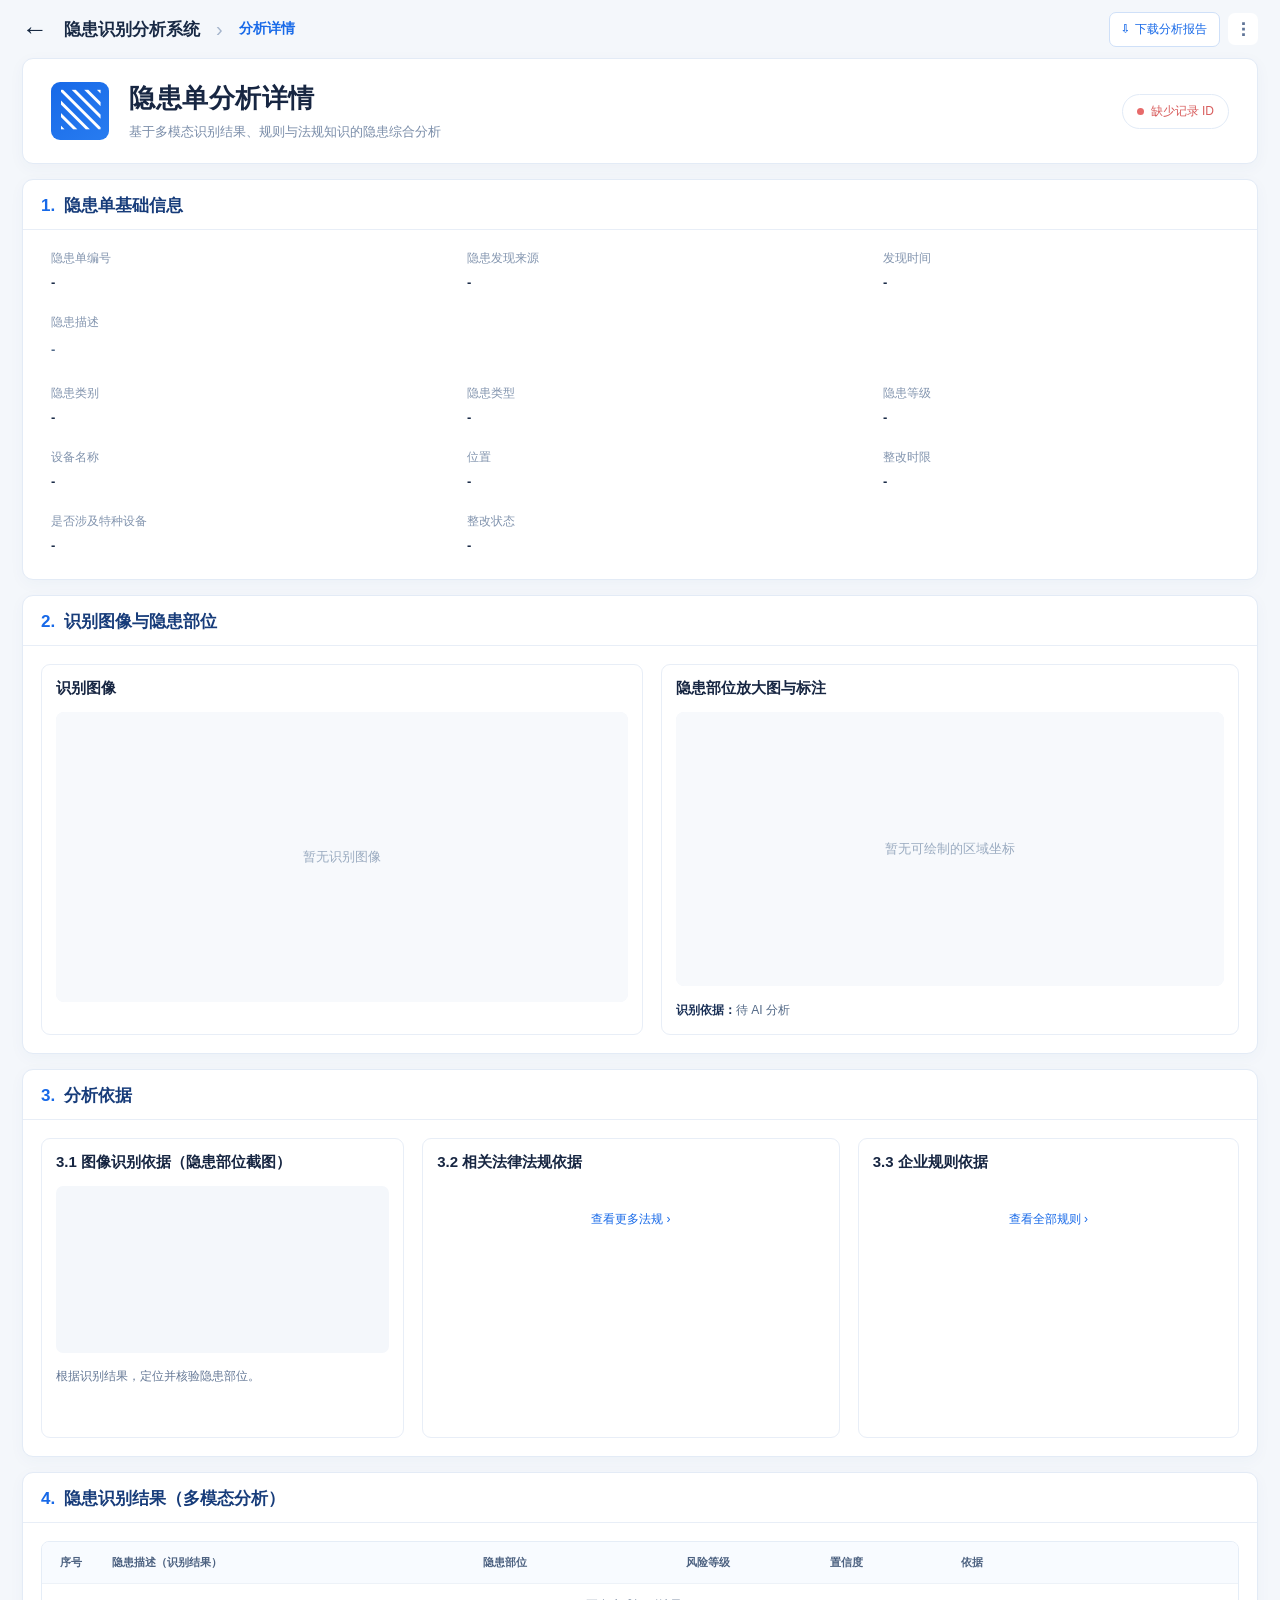
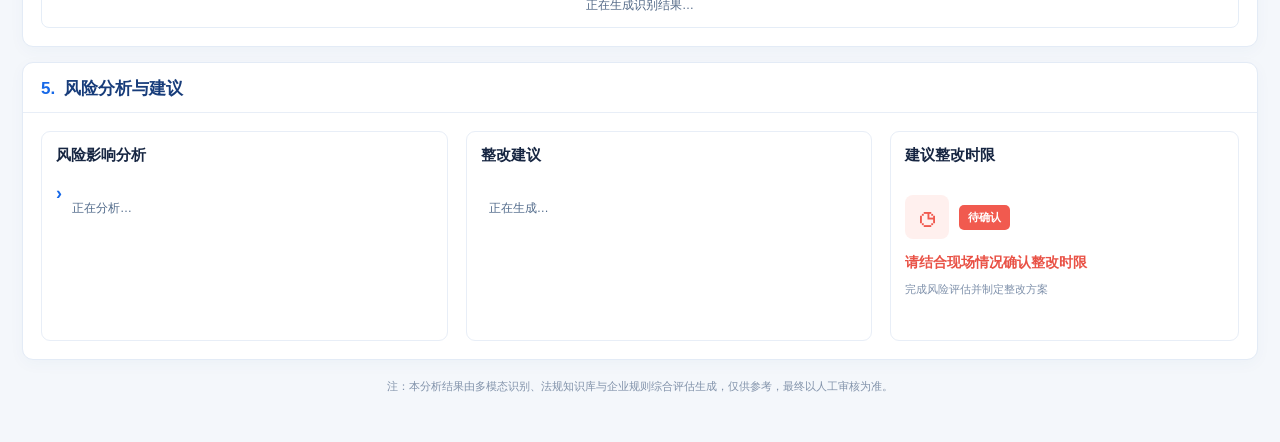
==== hazard-identification/test/frontend/analysis.html @ 9e6399e6 "feat: implement hazard detail analysis API v2" ====
<!doctype html>
<html lang="zh-CN">
  <head>
    <meta charset="UTF-8" />
    <meta name="viewport" content="width=device-width, initial-scale=1.0" />
    <title>隐患单分析详情</title>
    <link rel="stylesheet" href="./style.css?v=detail-design-3" />
  </head>
  <body class="analysis-page-body detail-design-body">
    <div class="detail-app-shell">
      <header class="detail-topbar">
        <div class="detail-breadcrumb">
          <a id="backToList" class="detail-back-link" href="./index.html" aria-label="返回隐患列表">←</a>
          <strong>隐患识别分析系统</strong>
          <span>›</span>
          <b>分析详情</b>
        </div>
        <div class="detail-top-actions">
          <button id="downloadReport" class="download-button" type="button">⇩&nbsp; 下载分析报告</button>
          <button class="more-button" type="button" aria-label="更多操作">⋮</button>
        </div>
      </header>

      <main class="detail-page-main">
        <section class="detail-hero">
          <div class="detail-hero-icon">▧</div>
          <div>
            <h1>隐患单分析详情</h1>
            <p>基于多模态识别结果、规则与法规知识的隐患综合分析</p>
          </div>
          <div id="serviceStatus" class="service-status is-loading">加载分析中</div>
        </section>

        <section class="detail-section">
          <div class="detail-section-title"><span>1.</span> 隐患单基础信息</div>
          <div class="basic-info-grid">
            <div><span>隐患单编号</span><strong id="detailRecordId">-</strong></div>
            <div><span>隐患发现来源</span><strong id="detailSource">-</strong></div>
            <div><span>发现时间</span><strong id="detailTime">-</strong></div>
            <div class="basic-info-description"><span>隐患描述</span><strong id="detailDescription">-</strong></div>
            <div><span>隐患类别</span><strong id="detailCategory">-</strong></div>
            <div><span>隐患类型</span><strong id="detailType">-</strong></div>
            <div><span>隐患等级</span><strong id="detailLevel">-</strong></div>
            <div><span>设备名称</span><strong id="detailEquipment">-</strong></div>
            <div><span>位置</span><strong id="detailLocation">-</strong></div>
            <div><span>整改时限</span><strong id="detailDeadline">-</strong></div>
            <div><span>是否涉及特种设备</span><strong id="detailSpecial">-</strong></div>
            <div><span>整改状态</span><strong id="detailStatus">-</strong></div>
          </div>
        </section>

        <section class="detail-section">
          <div class="detail-section-title"><span>2.</span> 识别图像与隐患部位</div>
          <div class="visual-evidence-layout">
            <div class="image-gallery-card">
              <div class="sub-card-title">识别图像</div>
              <div class="main-image-frame">
                <canvas id="detailMainCanvas" aria-label="隐患识别图像"></canvas>
                <div id="mainImageEmpty" class="image-empty">暂无识别图像</div>
              </div>
              <div id="detailThumbnails" class="detail-thumbnails"></div>
            </div>
            <div class="region-focus-card">
              <div class="sub-card-title">隐患部位放大图与标注</div>
              <div class="region-focus-frame">
                <canvas id="regionFocusCanvas" aria-label="隐患部位放大图"></canvas>
                <div id="regionFocusEmpty" class="image-empty">暂无可绘制的区域坐标</div>
              </div>
              <div class="evidence-caption"><b>识别依据：</b><span id="regionFocusDescription">待 AI 分析</span></div>
            </div>
          </div>
        </section>

        <section class="detail-section">
          <div class="detail-section-title"><span>3.</span> 分析依据</div>
          <div class="basis-grid">
            <div class="basis-card image-basis-card">
              <div class="sub-card-title">3.1 图像识别依据（隐患部位截图）</div>
              <div class="basis-image-frame"><canvas id="basisCanvas" aria-label="图像识别依据"></canvas></div>
              <p id="basisDescription">根据识别结果，定位并核验隐患部位。</p>
            </div>
            <div class="basis-card">
              <div class="sub-card-title">3.2 相关法律法规依据</div>
              <div id="legalBasis" class="basis-list"></div>
              <button class="basis-more-button" type="button">查看更多法规&nbsp;›</button>
            </div>
            <div class="basis-card">
              <div class="sub-card-title">3.3 企业规则依据</div>
              <div id="ruleBasis" class="basis-list"></div>
              <button class="basis-more-button" type="button">查看全部规则&nbsp;›</button>
            </div>
          </div>
        </section>

        <section class="detail-section">
          <div class="detail-section-title"><span>4.</span> 隐患识别结果（多模态分析）</div>
          <div class="result-table-wrap">
            <table class="result-table">
              <thead>
                <tr><th>序号</th><th>隐患描述（识别结果）</th><th>隐患部位</th><th>风险等级</th><th>置信度</th><th>依据</th></tr>
              </thead>
              <tbody id="findingRows"><tr><td colspan="6" class="table-empty">正在生成识别结果…</td></tr></tbody>
            </table>
            <button id="expandFindings" class="table-more-button hidden" type="button">展开全部&nbsp;（共 0 项）⌄</button>
          </div>
        </section>

        <section class="detail-section">
          <div class="detail-section-title"><span>5.</span> 风险分析与建议</div>
          <div class="risk-suggestion-grid">
            <div class="risk-card">
              <div class="sub-card-title">风险影响分析</div>
              <div id="riskAnalysisList" class="blue-bullet-list"><div class="table-empty">正在分析…</div></div>
            </div>
            <div class="risk-card">
              <div class="sub-card-title">整改建议</div>
              <div id="actionList" class="numbered-list"><div class="table-empty">正在生成…</div></div>
            </div>
            <div class="risk-card deadline-card">
              <div class="sub-card-title">建议整改时限</div>
              <div id="deadlineBadge" class="deadline-badge"><span>◷</span><b>待确认</b></div>
              <strong id="deadlineText" class="deadline-text">请结合现场情况确认整改时限</strong>
              <p id="deadlineHint">完成风险评估并制定整改方案</p>
            </div>
          </div>
        </section>

        <footer class="detail-footer">注：本分析结果由多模态识别、法规知识库与企业规则综合评估生成，仅供参考，最终以人工审核为准。</footer>
      </main>
    </div>
    <script src="./analysis.js?v=detail-design-3"></script>
  </body>
</html>
---- hazard-identification/test/frontend/style.css ----
:root {
  --blue: #1769e8;
  --blue-light: #eaf3ff;
  --text: #1b3157;
  --muted: #7c8ca6;
  --line: #e2ebf7;
  --panel: rgba(255, 255, 255, 0.94);
  --shadow: 0 14px 38px rgba(40, 89, 158, 0.1);
}

* { box-sizing: border-box; }

body {
  margin: 0;
  min-width: 1180px;
  min-height: 100vh;
  color: var(--text);
  font-family: "Microsoft YaHei", "PingFang SC", Arial, sans-serif;
  background: linear-gradient(135deg, #f5f9ff 0%, #edf4ff 48%, #f7fbff 100%);
}

button, input, textarea { font: inherit; }
button { cursor: pointer; }

.app-shell { min-height: 100vh; padding: 20px 24px 28px; }

.topbar {
  display: flex;
  align-items: center;
  justify-content: space-between;
  max-width: 1660px;
  margin: 0 auto 18px;
}

.brand { color: #183d78; font-size: 26px; font-weight: 800; letter-spacing: 1px; }
.brand-subtitle { margin-top: 5px; color: var(--muted); font-size: 13px; }

.service-status, .soft-tag, .level-tag {
  display: inline-flex;
  align-items: center;
  white-space: nowrap;
  border-radius: 999px;
  font-size: 12px;
}

.service-status { padding: 8px 14px; border: 1px solid var(--line); background: #fff; color: var(--muted); }
.service-status::before { width: 7px; height: 7px; margin-right: 7px; border-radius: 50%; background: #a8b4c5; content: ""; }
.service-status.is-online { color: #16965a; }
.service-status.is-online::before { background: #22bf72; }
.service-status.is-error { color: #d85d5d; }
.service-status.is-error::before { background: #e76a6a; }

.dashboard {
  display: grid;
  grid-template-columns: minmax(270px, 0.82fr) minmax(340px, 1fr) minmax(420px, 1.35fr);
  gap: 16px;
  max-width: 1660px;
  min-height: calc(100vh - 108px);
  margin: 0 auto;
}

.panel {
  min-width: 0;
  padding: 20px;
  border: 1px solid rgba(216, 229, 247, 0.95);
  border-radius: 18px;
  background: var(--panel);
  box-shadow: var(--shadow);
}

.panel-heading { display: flex; align-items: flex-start; justify-content: space-between; gap: 12px; margin-bottom: 18px; }
.panel-heading h2 { margin: 0; color: #203d70; font-size: 18px; }
.panel-heading p { margin: 6px 0 0; color: var(--muted); font-size: 12px; }
.soft-tag { padding: 6px 10px; color: var(--blue); background: var(--blue-light); }

.drop-zone {
  display: flex;
  min-height: 180px;
  flex-direction: column;
  align-items: center;
  justify-content: center;
  gap: 10px;
  border: 1.5px dashed #a8c7f5;
  border-radius: 14px;
  color: #84a1ca;
  background: #fbfdff;
  transition: 0.2s ease;
}
.drop-zone:hover, .drop-zone.is-dragover { border-color: var(--blue); background: #f2f7ff; }
.drop-zone input { display: none; }
.drop-zone strong { color: var(--blue); font-size: 14px; }
.drop-zone span:not(.upload-icon) { font-size: 12px; }
.upload-icon { display: grid; width: 42px; height: 42px; place-items: center; border-radius: 50%; color: var(--blue); background: var(--blue-light); font-size: 26px; font-weight: 700; }

.section-title { display: flex; align-items: center; justify-content: space-between; margin: 18px 0 9px; color: #526b92; font-size: 13px; font-weight: 700; }
.section-title span { color: #9aabc2; font-size: 11px; font-weight: 400; }
.preview-empty { display: grid; min-height: 130px; place-items: center; border: 1px solid var(--line); border-radius: 12px; color: #a4b2c6; background: #f9fbfe; font-size: 12px; }
.preview-stage { position: relative; overflow: hidden; height: 190px; border-radius: 12px; background: #eef3f9; }
.preview-stage img { width: 100%; height: 100%; object-fit: contain; }
.preview-index { position: absolute; right: 9px; bottom: 8px; padding: 4px 8px; border-radius: 12px; color: #fff; background: rgba(20, 43, 77, 0.62); font-size: 11px; }
.image-remove { position: absolute; top: 8px; right: 8px; width: 26px; height: 26px; border: 0; border-radius: 50%; color: #fff; background: rgba(20, 43, 77, 0.65); font-size: 18px; line-height: 20px; }
.thumbnail-list { display: flex; gap: 8px; overflow-x: auto; padding: 10px 0 2px; }
.thumbnail { position: relative; flex: 0 0 54px; height: 54px; padding: 0; overflow: hidden; border: 2px solid transparent; border-radius: 8px; background: #edf3fb; }
.thumbnail.is-active { border-color: var(--blue); }
.thumbnail img { width: 100%; height: 100%; object-fit: cover; }
.thumbnail .thumbnail-close { position: absolute; top: 1px; right: 2px; width: 15px; height: 15px; border: 0; border-radius: 50%; color: #fff; background: rgba(0, 0, 0, 0.55); font-size: 12px; line-height: 12px; }

.field-label { display: block; margin: 18px 0 8px; color: #526b92; font-size: 13px; font-weight: 700; }
.field-label em { color: #aab7c8; font-size: 11px; font-style: normal; font-weight: 400; }
textarea, .record-toolbar input { width: 100%; padding: 10px 12px; border: 1px solid var(--line); border-radius: 9px; outline: 0; color: var(--text); background: #fbfdff; font-size: 12px; resize: vertical; }
textarea:focus, .record-toolbar input:focus { border-color: #8ab7f6; box-shadow: 0 0 0 3px rgba(23, 105, 232, 0.08); }
.primary-button { display: flex; width: 100%; align-items: center; justify-content: center; gap: 8px; margin-top: 16px; padding: 12px 16px; border: 0; border-radius: 9px; color: #fff; background: linear-gradient(100deg, #1769e8, #3289f5); font-size: 15px; font-weight: 700; box-shadow: 0 8px 18px rgba(23, 105, 232, 0.22); }
.primary-button:disabled { cursor: not-allowed; opacity: 0.45; box-shadow: none; }
.helper-text { margin-top: 10px; color: #98a9c0; font-size: 11px; text-align: center; }

.record-toolbar { display: flex; align-items: center; gap: 10px; margin-bottom: 12px; }
.record-toolbar input { min-width: 0; flex: 1; padding: 9px 11px; }
.record-total { color: #8d9db4; font-size: 12px; white-space: nowrap; }
.ghost-button { padding: 6px 11px; border: 1px solid #cfe0f8; border-radius: 7px; color: var(--blue); background: #f7fbff; font-size: 12px; }
.ghost-button:hover { background: var(--blue-light); }
.record-list { display: flex; max-height: calc(100vh - 190px); flex-direction: column; gap: 10px; overflow: auto; padding-right: 3px; }
.record-item { padding: 13px; border: 1px solid var(--line); border-radius: 12px; background: #fff; cursor: pointer; transition: 0.18s ease; }
.record-item:hover, .record-item.is-active { border-color: #8ebaf4; background: #f7fbff; box-shadow: 0 6px 16px rgba(58, 112, 190, 0.08); }
.record-item__top { display: flex; align-items: flex-start; justify-content: space-between; gap: 8px; }
.record-item__title { display: -webkit-box; overflow: hidden; color: #244473; font-size: 13px; font-weight: 700; line-height: 1.55; -webkit-box-orient: vertical; -webkit-line-clamp: 2; }
.record-item__level { padding: 4px 7px; border-radius: 6px; color: #e58d21; background: #fff5e8; font-size: 11px; white-space: nowrap; }
.record-item__level.major { color: #dd5454; background: #fff0f0; }
.record-item__meta { display: flex; flex-wrap: wrap; gap: 8px; margin-top: 9px; color: #8295b1; font-size: 11px; }
.record-item__meta span { display: inline-flex; align-items: center; gap: 4px; }
.record-item__footer { display: flex; align-items: center; justify-content: space-between; margin-top: 10px; color: #a0aec0; font-size: 10px; }
.review-pill { color: #d7862a; }
.list-empty { display: grid; min-height: 180px; place-items: center; color: #9cacbf; font-size: 13px; }

.detail-panel { overflow: auto; }
.detail-empty { display: flex; min-height: 520px; flex-direction: column; align-items: center; justify-content: center; gap: 10px; color: #91a1b7; font-size: 13px; }
.detail-empty-icon { display: grid; width: 58px; height: 58px; place-items: center; border-radius: 50%; color: var(--blue); background: var(--blue-light); font-size: 34px; }
.detail-empty span { color: #abb8c8; font-size: 12px; }
.detail-title-row { display: flex; align-items: flex-start; justify-content: space-between; gap: 14px; padding-bottom: 15px; border-bottom: 1px solid var(--line); }
.detail-title { color: #1f4078; font-size: 18px; font-weight: 800; line-height: 1.5; }
.detail-meta { margin-top: 6px; color: #8a9bb3; font-size: 11px; }
.level-tag { padding: 6px 10px; color: #df8b1d; background: #fff5e7; }
.level-tag.major { color: #d85353; background: #fff0f0; }
.description-box { padding: 12px; border-radius: 9px; color: #506987; background: #f7faff; font-size: 13px; line-height: 1.7; }
.field-grid { display: grid; grid-template-columns: repeat(2, minmax(0, 1fr)); gap: 9px; }
.data-field { min-width: 0; padding: 10px; border: 1px solid #edf2f8; border-radius: 9px; background: #fcfdff; }
.data-field span, .process-list span { display: block; margin-bottom: 5px; color: #91a1b5; font-size: 11px; }
.data-field strong, .process-list strong { display: block; overflow: hidden; color: #395779; font-size: 12px; line-height: 1.5; text-overflow: ellipsis; white-space: nowrap; }
.process-list { display: grid; gap: 8px; }
.process-list > div { padding: 10px 12px; border-left: 3px solid #8ebaf4; border-radius: 0 8px 8px 0; background: #f8fbff; }
.process-list strong { white-space: normal; }
.detail-images { display: grid; grid-template-columns: repeat(3, minmax(0, 1fr)); gap: 8px; }
.detail-images img { width: 100%; height: 86px; border: 1px solid var(--line); border-radius: 8px; object-fit: cover; background: #f3f6fa; }
.evidence-item { padding: 9px 10px; border-radius: 8px; background: #f8fbff; }
.evidence-item + .evidence-item { margin-top: 7px; }
.evidence-item strong { display: block; margin-bottom: 4px; color: #496487; font-size: 11px; }
.evidence-item p { margin: 0; color: #8295ae; font-size: 11px; line-height: 1.6; }
.hidden { display: none !important; }

@media (max-width: 1280px) {
  body { min-width: 0; }
  .app-shell { padding: 14px; }
  .dashboard { grid-template-columns: 280px minmax(300px, 0.9fr) minmax(380px, 1.2fr); gap: 12px; }
  .panel { padding: 15px; }
}

@media (max-width: 900px) {
  .app-shell { padding: 12px; }
  .topbar { align-items: flex-start; flex-direction: column; gap: 10px; }
  .brand { font-size: 22px; }
  .dashboard { grid-template-columns: minmax(0, 1fr); min-height: auto; }
  .record-list { max-height: none; }
  .detail-empty { min-height: 260px; }
}

.list-page { display: grid; gap: 16px; max-width: 1660px; margin: 0 auto; }
.list-hero { display: flex; align-items: center; justify-content: space-between; gap: 24px; }
.eyebrow { margin-bottom: 7px; color: #6f9be1; font-size: 10px; font-weight: 800; letter-spacing: 2px; }
.list-hero h1 { margin: 0; color: #1e4078; font-size: 26px; }
.list-hero p { max-width: 620px; margin: 8px 0 0; color: var(--muted); font-size: 13px; line-height: 1.7; }
.hero-stats { display: flex; gap: 10px; }
.hero-stats > div { min-width: 105px; padding: 14px 18px; border: 1px solid #e4edf9; border-radius: 12px; text-align: center; background: #fbfdff; }
.hero-stats strong { display: block; color: var(--blue); font-size: 24px; }
.hero-stats span { display: block; margin-top: 4px; color: #91a1b7; font-size: 11px; }
.records-panel--wide { min-height: calc(100vh - 300px); }
.record-grid { display: grid; grid-template-columns: repeat(3, minmax(0, 1fr)); gap: 12px; }
.record-card { min-width: 0; padding: 16px; border: 1px solid var(--line); border-radius: 13px; background: #fff; cursor: pointer; transition: 0.18s ease; }
.record-card:hover { border-color: #8ebaf4; background: #f7fbff; box-shadow: 0 8px 18px rgba(58, 112, 190, 0.1); transform: translateY(-2px); }
.record-card__top, .record-card__footer { display: flex; align-items: center; justify-content: space-between; gap: 8px; }
.record-card__category { color: #55739e; font-size: 12px; font-weight: 700; }
.record-card__title { display: -webkit-box; min-height: 48px; margin-top: 12px; overflow: hidden; color: #244473; font-size: 14px; font-weight: 700; line-height: 1.7; -webkit-box-orient: vertical; -webkit-line-clamp: 2; }
.record-card__fields { display: grid; grid-template-columns: repeat(2, minmax(0, 1fr)); gap: 7px; margin-top: 13px; }
.record-card__fields > div { min-width: 0; padding: 7px 8px; border-radius: 7px; background: #f8fbff; }
.record-card__fields span { display: block; margin-bottom: 3px; color: #9aa9bd; font-size: 10px; }
.record-card__fields strong { display: block; overflow: hidden; color: #526e94; font-size: 11px; line-height: 1.45; text-overflow: ellipsis; white-space: nowrap; }
.record-card__footer { margin-top: 15px; color: #a0aec0; font-size: 10px; }
.ready-pill { color: #25956a; }
.analysis-button { padding: 7px 10px; border: 0; border-radius: 7px; color: #fff; background: var(--blue); font-size: 11px; }
.analysis-button:hover { background: #0f5bcf; }

.analysis-header-left { display: flex; align-items: flex-start; flex-direction: column; gap: 5px; }
.back-link { margin-bottom: 4px; color: var(--blue); font-size: 12px; text-decoration: none; }
.back-link:hover { text-decoration: underline; }
.analysis-layout { display: grid; grid-template-columns: minmax(0, 1.15fr) minmax(390px, 0.85fr); gap: 16px; max-width: 1400px; min-height: calc(100vh - 118px); margin: 0 auto; }
.analysis-summary-panel, .info-panel { min-width: 0; }
.analysis-summary-panel .detail-images { grid-template-columns: repeat(3, minmax(0, 1fr)); }
.detail-images figure { min-width: 0; margin: 0; }
.detail-images figure img { display: block; width: 100%; height: 155px; border: 1px solid var(--line); border-radius: 9px; object-fit: cover; background: #f3f6fa; }
.detail-images figcaption { margin-top: 5px; color: #8a9bb2; font-size: 10px; text-align: center; }
.observation-list { display: grid; gap: 7px; }
.observation-item { padding: 10px 12px; border-left: 3px solid #8ebaf4; border-radius: 0 8px 8px 0; color: #607895; background: #f8fbff; font-size: 12px; line-height: 1.55; }
.muted { color: #9aa9bd; font-size: 12px; }
.ai-analysis-block { padding: 14px; border: 1px solid #dceafb; border-radius: 11px; background: linear-gradient(135deg, #f7fbff, #eef6ff); }
.ai-summary { padding: 11px 12px; border-radius: 8px; color: #2e5689; background: #fff; font-size: 13px; font-weight: 700; line-height: 1.65; }
.ai-focus { display: flex; align-items: baseline; justify-content: space-between; gap: 12px; margin-top: 8px; padding: 9px 11px; border-radius: 8px; background: rgba(255, 255, 255, 0.8); }
.ai-focus span { color: #8a9eb8; font-size: 10px; white-space: nowrap; }
.ai-focus strong { color: #557293; font-size: 11px; line-height: 1.5; text-align: right; }
.region-evidence-block { margin-top: 9px; padding: 10px; border: 1px solid #dceafb; border-radius: 9px; background: rgba(255, 255, 255, 0.7); }
.region-evidence-heading { display: flex; align-items: center; justify-content: space-between; margin-bottom: 8px; color: #7188a8; font-size: 10px; }
.region-evidence-heading em { color: #2d7be9; font-style: normal; }
.region-evidence-list { display: grid; grid-template-columns: repeat(2, minmax(0, 1fr)); gap: 8px; }
.region-evidence-card { min-width: 0; padding: 7px; border: 1px solid #e2edf9; border-radius: 8px; background: #fff; }
.region-evidence-card__head { display: flex; align-items: center; justify-content: space-between; gap: 8px; margin-bottom: 6px; }
.region-evidence-card__head strong { overflow: hidden; color: #355d91; font-size: 11px; text-overflow: ellipsis; white-space: nowrap; }
.region-evidence-card__head span { color: #8a9eb8; font-size: 9px; white-space: nowrap; }
.region-evidence-canvas { display: block; width: 100%; height: 155px; border-radius: 6px; background: #eef4fb; object-fit: cover; }
.region-evidence-card__description { margin-top: 6px; color: #69809f; font-size: 10px; line-height: 1.45; }
.region-evidence-note { margin-top: 7px; color: #9aa9bd; font-size: 9px; line-height: 1.45; }
.ai-analysis-grid { display: grid; grid-template-columns: repeat(3, minmax(0, 1fr)); gap: 8px; margin-top: 9px; }
.ai-analysis-grid > div, .ai-analysis-columns > div { min-width: 0; padding: 9px; border-radius: 8px; background: rgba(255, 255, 255, 0.8); }
.ai-analysis-grid span, .ai-analysis-columns > div > span { display: block; margin-bottom: 5px; color: #8a9eb8; font-size: 10px; }
.ai-analysis-grid strong { display: block; color: #557293; font-size: 11px; line-height: 1.5; }
.ai-analysis-columns { display: grid; grid-template-columns: repeat(2, minmax(0, 1fr)); gap: 8px; margin-top: 8px; }
.analysis-bullets { display: grid; gap: 5px; }
.analysis-bullets div { color: #58718e; font-size: 11px; line-height: 1.5; }
.analysis-bullets div::before { margin-right: 5px; color: #468cf0; content: "•"; }
.analysis-actions { display: flex; align-items: center; justify-content: space-between; gap: 12px; margin-top: 22px; padding-top: 15px; border-top: 1px solid var(--line); }
.analysis-actions > span { color: #9aa9bd; font-size: 11px; }
.secondary-button { padding: 9px 16px; border: 1px solid #cfe0f8; border-radius: 8px; color: var(--blue); background: #f7fbff; font-size: 12px; text-decoration: none; }
.secondary-button:hover { background: var(--blue-light); }

@media (max-width: 900px) {
  .list-page { max-width: none; }
  .list-hero { align-items: flex-start; flex-direction: column; }
  .hero-stats { width: 100%; }
  .hero-stats > div { flex: 1; min-width: 0; }
  .record-grid { grid-template-columns: minmax(0, 1fr); }
  .analysis-layout { grid-template-columns: minmax(0, 1fr); min-height: auto; }
  .analysis-summary-panel .detail-images { grid-template-columns: repeat(2, minmax(0, 1fr)); }
  .ai-analysis-grid, .ai-analysis-columns, .region-evidence-list { grid-template-columns: minmax(0, 1fr); }
}

/* 详情页设计稿布局 */
.detail-design-body {
  min-width: 0;
  color: #162642;
  background: #f4f7fb;
}

.detail-app-shell { min-height: 100vh; padding: 0 22px 34px; }
.detail-topbar {
  display: flex;
  max-width: 1360px;
  height: 58px;
  align-items: center;
  justify-content: space-between;
  gap: 20px;
  margin: 0 auto;
}
.detail-breadcrumb { display: flex; align-items: center; gap: 16px; color: #7b8da8; font-size: 14px; }
.detail-breadcrumb strong { color: #182944; font-size: 17px; }
.detail-breadcrumb b { color: #1769e8; font-size: 14px; }
.detail-breadcrumb > span { color: #a5b5cc; font-size: 20px; }
.detail-back-link { color: #172942; font-size: 26px; line-height: 1; text-decoration: none; }
.detail-top-actions { display: flex; align-items: center; gap: 8px; }
.download-button, .more-button { border: 1px solid #cfe0f8; border-radius: 7px; color: #1769e8; background: #fff; cursor: pointer; }
.download-button { padding: 8px 12px; font-size: 12px; }
.more-button { width: 30px; height: 32px; border-color: transparent; color: #5f7497; font-size: 22px; line-height: 1; }
.download-button:hover, .more-button:hover { background: #edf5ff; }
.detail-page-main { max-width: 1360px; margin: 0 auto; }
.detail-hero {
  display: flex;
  align-items: center;
  gap: 20px;
  margin-bottom: 15px;
  padding: 22px 28px;
  border: 1px solid #e3ebf6;
  border-radius: 11px;
  background: #fff;
  box-shadow: 0 4px 16px rgba(39, 78, 131, 0.04);
}
.detail-hero-icon { display: grid; width: 58px; height: 58px; flex: 0 0 58px; place-items: center; border-radius: 9px; color: #fff; background: linear-gradient(145deg, #1769e8, #287cf0); font-size: 38px; font-weight: 800; }
.detail-hero h1 { margin: 0; color: #172642; font-size: 26px; letter-spacing: 0.5px; }
.detail-hero p { margin: 7px 0 0; color: #7a8da9; font-size: 13px; }
.detail-hero .service-status { margin-left: auto; }
.detail-section { margin-bottom: 15px; padding: 0 18px 18px; border: 1px solid #e3ebf6; border-radius: 11px; background: #fff; box-shadow: 0 4px 16px rgba(39, 78, 131, 0.035); }
.detail-section-title { margin: 0 -18px 18px; padding: 14px 18px 12px; border-bottom: 1px solid #e8eef7; color: #173c7a; font-size: 17px; font-weight: 800; }
.detail-section-title span { margin-right: 4px; color: #1769e8; }
.basic-info-grid { display: grid; grid-template-columns: repeat(3, minmax(0, 1fr)); gap: 24px 70px; padding: 2px 10px 8px; }
.basic-info-grid span, .data-field span { display: block; margin-bottom: 8px; color: #8294ae; font-size: 12px; }
.basic-info-grid strong { display: block; overflow: hidden; color: #1c2d49; font-size: 13px; font-weight: 700; text-overflow: ellipsis; white-space: nowrap; }
.basic-info-description { grid-column: 1 / -1; }
.basic-info-description strong { color: #526b8b; line-height: 1.7; white-space: normal; }
.visual-evidence-layout { display: grid; grid-template-columns: minmax(0, 1fr) minmax(0, 0.96fr); gap: 18px; }
.image-gallery-card, .region-focus-card, .basis-card, .risk-card { min-width: 0; padding: 14px; border: 1px solid #e8eef7; border-radius: 9px; background: #fff; }
.sub-card-title { margin-bottom: 14px; color: #172642; font-size: 15px; font-weight: 800; }
.main-image-frame, .region-focus-frame { position: relative; overflow: hidden; border-radius: 8px; background: #f5f8fc; }
.main-image-frame canvas, .region-focus-frame canvas { display: block; width: 100%; height: auto; }
.main-image-frame { min-height: 290px; }
.region-focus-frame { min-height: 250px; }
.image-empty { position: absolute; inset: 0; display: grid; place-items: center; color: #9aabc0; font-size: 13px; background: #f7f9fc; }
.image-empty.hidden, .hidden { display: none !important; }
.detail-thumbnails { display: flex; gap: 10px; overflow-x: auto; padding: 14px 2px 2px; }
.detail-thumbnail { position: relative; width: 72px; height: 56px; flex: 0 0 72px; padding: 0; overflow: hidden; border: 2px solid transparent; border-radius: 7px; background: #edf3fb; cursor: pointer; }
.detail-thumbnail.is-active { border-color: #1769e8; box-shadow: 0 0 0 2px #dceaff; }
.detail-thumbnail img { display: block; width: 100%; height: 100%; object-fit: cover; }
.detail-thumbnail span { position: absolute; right: 4px; bottom: 3px; padding: 1px 4px; border-radius: 3px; color: #fff; background: rgba(20, 43, 77, 0.65); font-size: 10px; }
.evidence-caption { margin-top: 14px; color: #536987; font-size: 12px; line-height: 1.7; }
.evidence-caption b { color: #1b3157; }
.basis-grid { display: grid; grid-template-columns: minmax(250px, 1fr) minmax(330px, 1.15fr) minmax(300px, 1.05fr); gap: 18px; }
.basis-card { min-height: 300px; }
.basis-image-frame { overflow: hidden; border-radius: 7px; background: #f4f7fb; }
.basis-image-frame canvas { display: block; width: 100%; height: auto; }
.basis-card p { margin: 13px 0 0; color: #637795; font-size: 12px; line-height: 1.7; }
.basis-list { display: grid; gap: 16px; }
.basis-item { display: flex; align-items: flex-start; gap: 10px; }
.basis-item-icon { display: grid; width: 22px; height: 22px; flex: 0 0 22px; place-items: center; border-radius: 5px; color: #fff; background: #1769e8; font-size: 13px; font-weight: 800; }
.basis-item-icon.rule { background: #23ae67; }
.basis-item strong { display: block; color: #2a3c5a; font-size: 12px; line-height: 1.45; }
.basis-item p { display: -webkit-box; margin: 4px 0 0; overflow: hidden; color: #7b8da6; font-size: 11px; line-height: 1.55; -webkit-box-orient: vertical; -webkit-line-clamp: 3; }
.basis-empty { padding: 24px 8px; color: #9aabc0; font-size: 12px; line-height: 1.7; }
.basis-more-button { display: block; margin: 20px auto 0; padding: 5px 8px; border: 0; color: #1769e8; background: transparent; font-size: 12px; cursor: pointer; }
.result-table-wrap { overflow: hidden; border: 1px solid #e5edf7; border-radius: 8px; }
.result-table { width: 100%; border-collapse: collapse; table-layout: fixed; }
.result-table th, .result-table td { padding: 13px 12px; border-bottom: 1px solid #edf2f8; color: #536987; font-size: 12px; text-align: left; vertical-align: middle; }
.result-table th { color: #4c6180; background: #f8fbff; font-size: 11px; font-weight: 800; }
.result-table th:first-child, .result-table td:first-child { width: 58px; text-align: center; }
.result-table th:nth-child(2) { width: 31%; }
.result-table th:nth-child(3) { width: 17%; }
.result-table th:nth-child(4) { width: 12%; }
.result-table th:nth-child(5) { width: 11%; }
.result-table td strong { display: block; color: #2b3d5a; font-size: 12px; line-height: 1.5; }
.result-table td small { display: block; margin-top: 3px; color: #9aa9bc; font-size: 10px; }
.result-table tbody tr:last-child td { border-bottom: 0; }
.risk-level { display: inline-block; padding: 5px 10px; border-radius: 5px; font-size: 11px; }
.risk-level.high { color: #e95145; background: #fff0ee; }
.risk-level.medium { color: #e68c24; background: #fff6e8; }
.risk-level.unknown { color: #788ca8; background: #f0f4f9; }
.table-empty { padding: 20px 8px; color: #9aa9bc; font-size: 12px; }
.table-more-button { display: block; width: 100%; padding: 12px; border: 0; border-top: 1px solid #edf2f8; color: #1769e8; background: #fff; font-size: 12px; cursor: pointer; }
.risk-suggestion-grid { display: grid; grid-template-columns: 1.05fr 1.05fr 0.9fr; gap: 18px; }
.risk-card { min-height: 210px; }
.blue-bullet-list { display: grid; gap: 13px; }
.blue-bullet-list div { position: relative; padding-left: 16px; color: #526b8b; font-size: 12px; line-height: 1.65; }
.blue-bullet-list div::before { position: absolute; top: 0; left: 0; color: #1769e8; content: '›'; font-size: 18px; font-weight: 800; }
.numbered-list { display: grid; gap: 13px; }
.numbered-list > div { display: flex; align-items: flex-start; gap: 12px; color: #526b8b; font-size: 12px; line-height: 1.65; }
.numbered-list b { color: #1769e8; font-size: 20px; line-height: 1; }
.numbered-list span { flex: 1; }
.deadline-card { display: flex; flex-direction: column; align-items: flex-start; }
.deadline-badge { display: flex; align-items: center; gap: 10px; margin: 16px 0 12px; color: #e95145; }
.deadline-badge span { display: grid; width: 44px; height: 44px; place-items: center; border-radius: 8px; color: #f15a4f; background: #fff0ee; font-size: 30px; }
.deadline-badge b { padding: 5px 9px; border-radius: 5px; color: #fff; background: #f15a4f; font-size: 11px; }
.deadline-badge.is-set { color: #238d61; }
.deadline-badge.is-set span { color: #238d61; background: #eaf8f1; }
.deadline-badge.is-set b { background: #23ae67; }
.deadline-text { color: #e95145; font-size: 14px; line-height: 1.6; }
.deadline-card:not(:has(.deadline-badge:not(.is-set))) .deadline-text { color: #536987; }
.deadline-hint, .deadline-card p { margin: 7px 0 0; color: #7e90aa; font-size: 11px; line-height: 1.6; }
.detail-footer { padding: 4px 0 14px; color: #8192aa; font-size: 11px; text-align: center; }

@media (max-width: 720px) {
  .detail-app-shell { padding: 0 12px 24px; }
  .detail-topbar { height: auto; align-items: flex-start; padding: 14px 0; }
  .detail-breadcrumb { gap: 9px; }
  .detail-breadcrumb strong { font-size: 14px; }
  .detail-breadcrumb b { font-size: 12px; }
  .detail-top-actions { display: none; }
  .detail-hero { align-items: flex-start; padding: 16px; }
  .detail-hero h1 { font-size: 21px; }
  .detail-hero p { font-size: 11px; }
  .detail-hero .service-status { display: none; }
  .basic-info-grid { grid-template-columns: repeat(2, minmax(0, 1fr)); gap: 18px 24px; }
  .visual-evidence-layout, .basis-grid, .risk-suggestion-grid { grid-template-columns: minmax(0, 1fr); }
  .result-table-wrap { overflow-x: auto; }
  .result-table { min-width: 780px; }
}

@media print {
  .detail-design-body { background: #fff; }
  .detail-topbar, .download-button, .more-button, .detail-hero .service-status, .detail-thumbnails, .basis-more-button, .table-more-button { display: none !important; }
  .detail-app-shell { padding: 0; }
  .detail-section, .detail-hero { break-inside: avoid; box-shadow: none; }
}
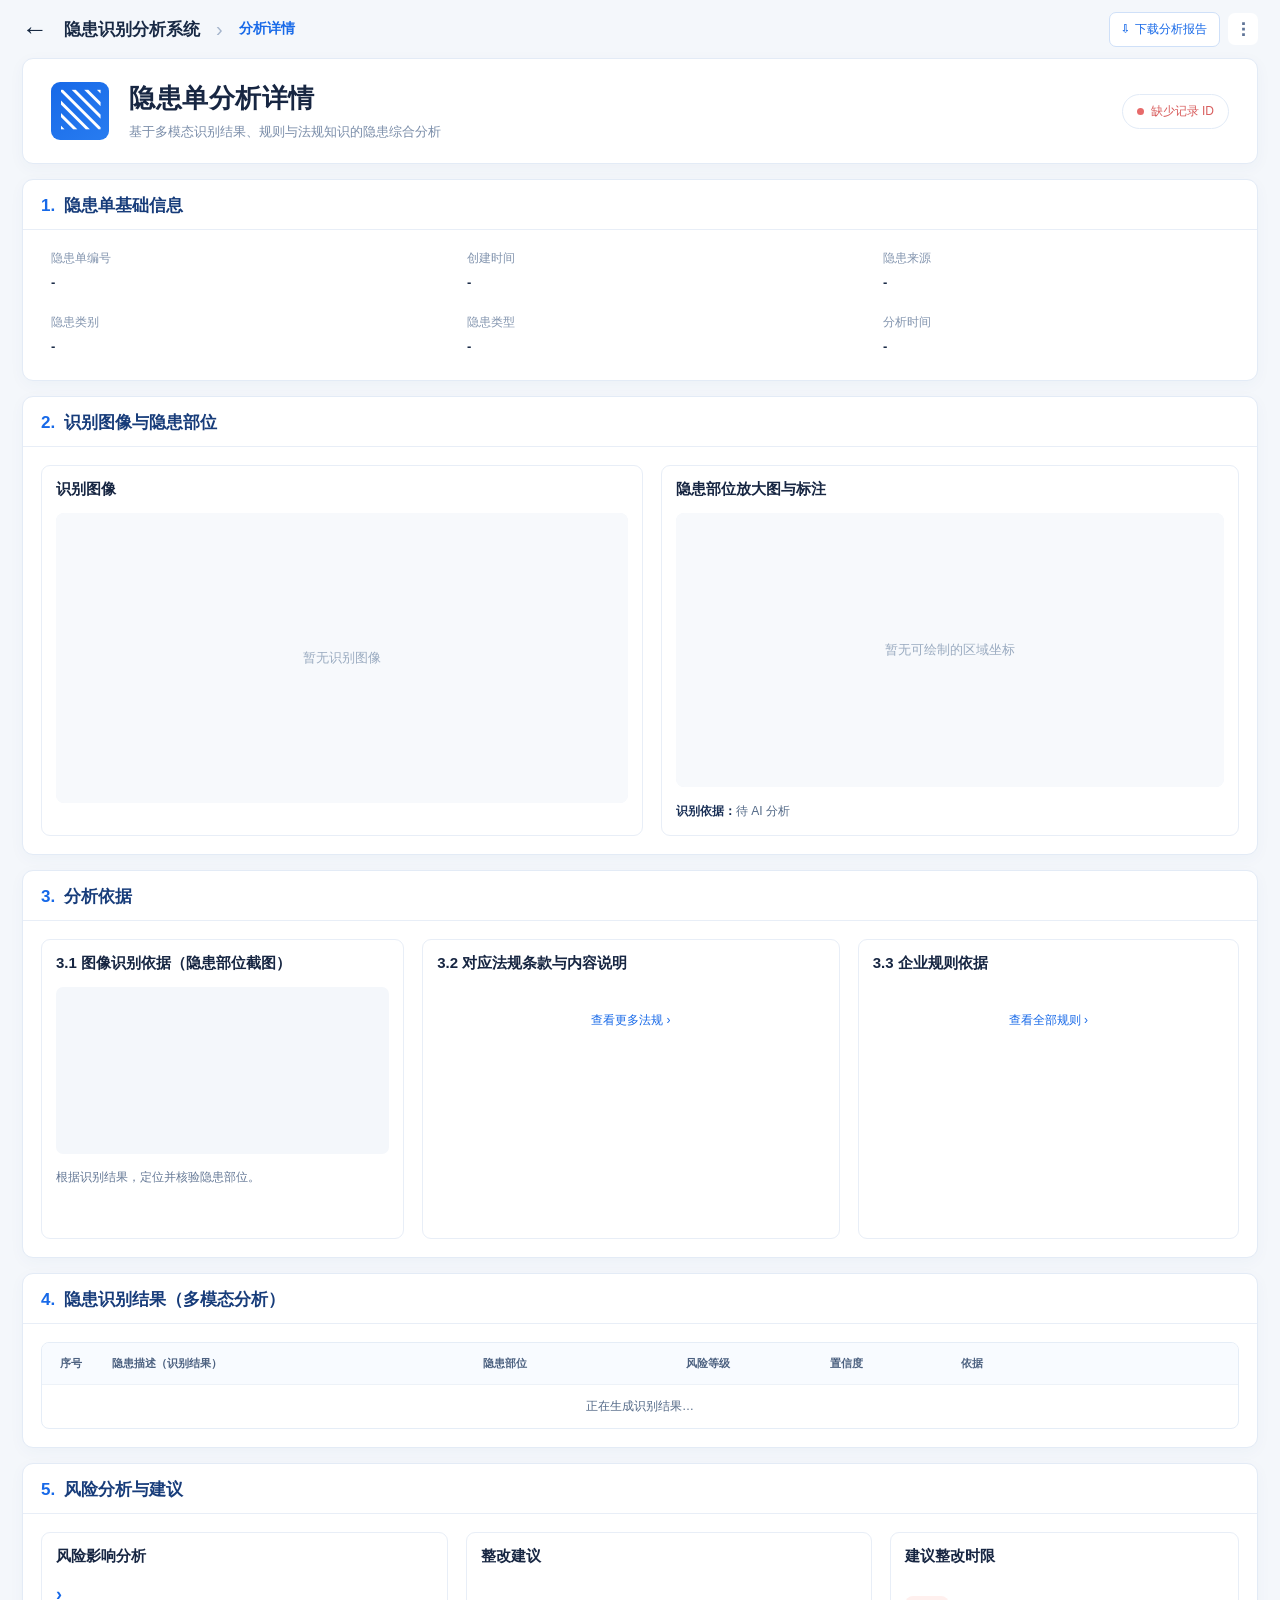
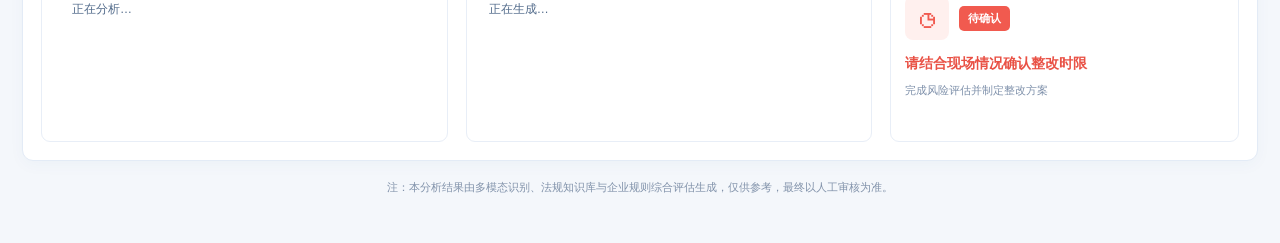
==== commit 12ea1ee3: "feat(hazard): modularize identification API and detail view" ====
--- a/hazard-identification/test/frontend/analysis.html
+++ b/hazard-identification/test/frontend/analysis.html
@@ -4,7 +4,7 @@
     <meta charset="UTF-8" />
     <meta name="viewport" content="width=device-width, initial-scale=1.0" />
     <title>隐患单分析详情</title>
-    <link rel="stylesheet" href="./style.css?v=detail-design-3" />
+    <link rel="stylesheet" href="./style.css?v=detail-api3-2" />
   </head>
   <body class="analysis-page-body detail-design-body">
     <div class="detail-app-shell">
@@ -34,18 +34,12 @@
         <section class="detail-section">
           <div class="detail-section-title"><span>1.</span> 隐患单基础信息</div>
           <div class="basic-info-grid">
-            <div><span>隐患单编号</span><strong id="detailRecordId">-</strong></div>
-            <div><span>隐患发现来源</span><strong id="detailSource">-</strong></div>
-            <div><span>发现时间</span><strong id="detailTime">-</strong></div>
-            <div class="basic-info-description"><span>隐患描述</span><strong id="detailDescription">-</strong></div>
-            <div><span>隐患类别</span><strong id="detailCategory">-</strong></div>
-            <div><span>隐患类型</span><strong id="detailType">-</strong></div>
-            <div><span>隐患等级</span><strong id="detailLevel">-</strong></div>
-            <div><span>设备名称</span><strong id="detailEquipment">-</strong></div>
-            <div><span>位置</span><strong id="detailLocation">-</strong></div>
-            <div><span>整改时限</span><strong id="detailDeadline">-</strong></div>
-            <div><span>是否涉及特种设备</span><strong id="detailSpecial">-</strong></div>
-            <div><span>整改状态</span><strong id="detailStatus">-</strong></div>
+            <div><span>隐患单编号</span><strong id="detailReportNo">-</strong></div>
+            <div><span>创建时间</span><strong id="detailCreatedAt">-</strong></div>
+            <div><span>隐患来源</span><strong id="detailSource">-</strong></div>
+            <div><span>隐患类别</span><strong id="detailModel">-</strong></div>
+            <div><span>隐患类型</span><strong id="detailAnalyst">-</strong></div>
+            <div><span>分析时间</span><strong id="detailAnalyzedAt">-</strong></div>
           </div>
         </section>
 
@@ -80,7 +74,7 @@
               <p id="basisDescription">根据识别结果，定位并核验隐患部位。</p>
             </div>
             <div class="basis-card">
-              <div class="sub-card-title">3.2 相关法律法规依据</div>
+              <div class="sub-card-title">3.2 对应法规条款与内容说明</div>
               <div id="legalBasis" class="basis-list"></div>
               <button class="basis-more-button" type="button">查看更多法规&nbsp;›</button>
             </div>
@@ -128,6 +122,6 @@
         <footer class="detail-footer">注：本分析结果由多模态识别、法规知识库与企业规则综合评估生成，仅供参考，最终以人工审核为准。</footer>
       </main>
     </div>
-    <script src="./analysis.js?v=detail-design-3"></script>
+    <script src="./analysis.js?v=detail-api3-3"></script>
   </body>
 </html>
--- a/hazard-identification/test/frontend/style.css
+++ b/hazard-identification/test/frontend/style.css
@@ -326,7 +326,13 @@
 .basis-item-icon { display: grid; width: 22px; height: 22px; flex: 0 0 22px; place-items: center; border-radius: 5px; color: #fff; background: #1769e8; font-size: 13px; font-weight: 800; }
 .basis-item-icon.rule { background: #23ae67; }
 .basis-item strong { display: block; color: #2a3c5a; font-size: 12px; line-height: 1.45; }
+.basis-item-label { display: block; margin-top: 3px; color: #3b86ea; font-size: 10px; font-style: normal; }
+.basis-item-content b { color: #41678f; font-weight: 600; }
 .basis-item p { display: -webkit-box; margin: 4px 0 0; overflow: hidden; color: #7b8da6; font-size: 11px; line-height: 1.55; -webkit-box-orient: vertical; -webkit-line-clamp: 3; }
+.basis-item-ai { color: #557aa5 !important; }
+.basis-item-ai b { color: #1769e8; font-weight: 600; }
+.basis-item-reason { color: #627b9c !important; }
+.basis-item-reason b { color: #41678f; font-weight: 600; }
 .basis-empty { padding: 24px 8px; color: #9aabc0; font-size: 12px; line-height: 1.7; }
 .basis-more-button { display: block; margin: 20px auto 0; padding: 5px 8px; border: 0; color: #1769e8; background: transparent; font-size: 12px; cursor: pointer; }
 .result-table-wrap { overflow: hidden; border: 1px solid #e5edf7; border-radius: 8px; }
@@ -344,6 +350,7 @@
 .risk-level { display: inline-block; padding: 5px 10px; border-radius: 5px; font-size: 11px; }
 .risk-level.high { color: #e95145; background: #fff0ee; }
 .risk-level.medium { color: #e68c24; background: #fff6e8; }
+.risk-level.low { color: #238d61; background: #eaf8f1; }
 .risk-level.unknown { color: #788ca8; background: #f0f4f9; }
 .table-empty { padding: 20px 8px; color: #9aa9bc; font-size: 12px; }
 .table-more-button { display: block; width: 100%; padding: 12px; border: 0; border-top: 1px solid #edf2f8; color: #1769e8; background: #fff; font-size: 12px; cursor: pointer; }
